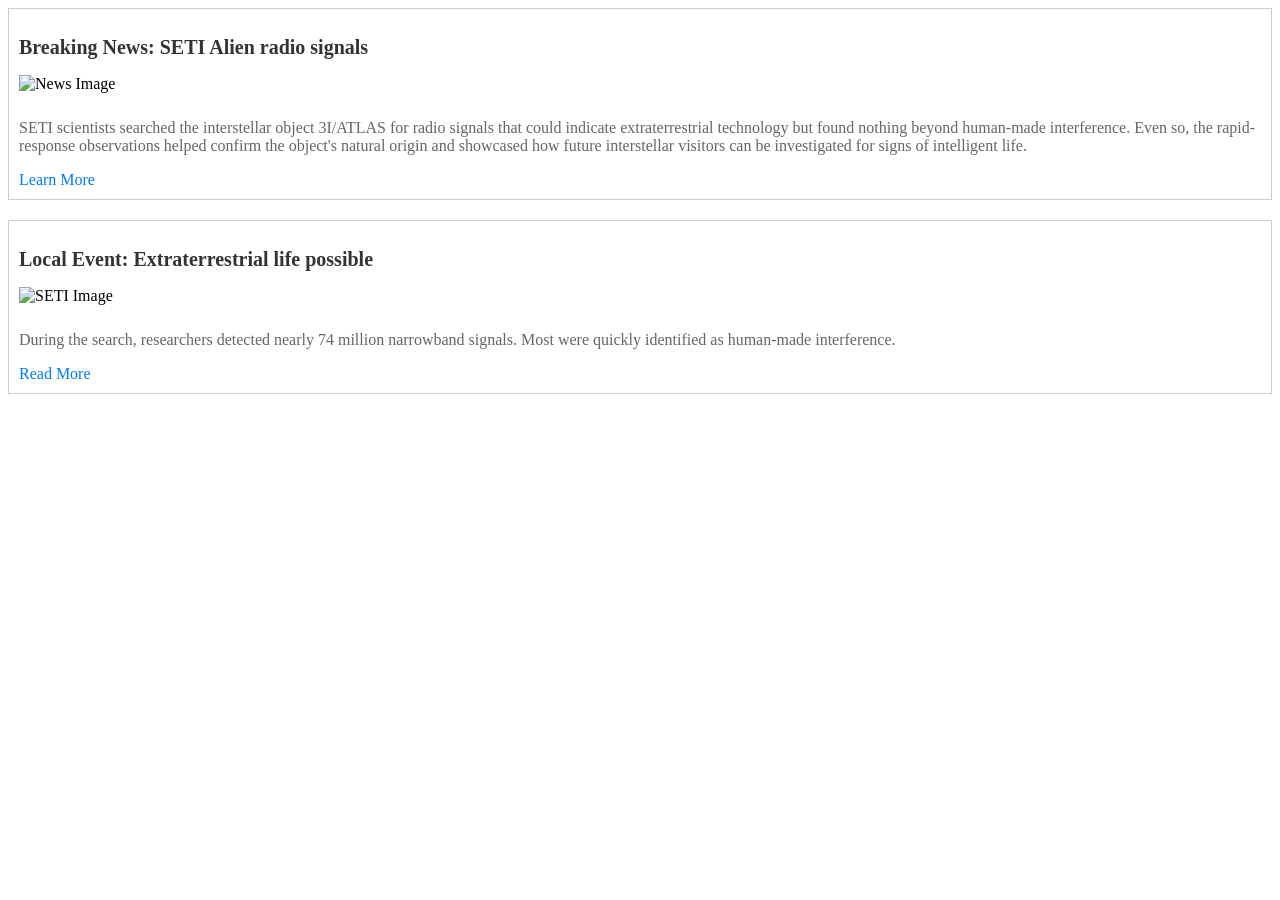
==== index.html @ f1b346ed "Create index.html for alien discoveries news feed This HTML file contains a news feed about alien di" ====
<!DOCTYPE html>
<html lang="en">
 
<head>
  <meta charset="UTF-8">
  <meta name="viewport" content="width=device-width, initial-scale=1.0">
  <title>News Feed - Alien discoveries</title>
  <style>
    .news-item {
      border: 1px solid #ccc;
      padding: 10px;
      margin-bottom: 20px;
    }
 
    .news-item h2 {
      font-size: 20px;
      color: #333;
    }
 
    .news-item img {
      max-width: 100%;
      height: auto;
      margin-bottom: 10px;
    }
 
    .news-item p {
      font-size: 16px;
      color: #666;
    }
 
    .news-item a {
      color: #007bff;
      text-decoration: none;
    }
  </style>
</head>
 
<body>
  <article class="news-item">
    <h2>Breaking News: SETI Alien radio signals</h2>
    <img src="alien.png" alt="News Image">
    <p>SETI scientists searched the interstellar object 3I/ATLAS for radio signals that could indicate extraterrestrial technology but found nothing beyond human-made interference. Even so, the rapid-response observations helped confirm the object's natural origin and showcased how future interstellar visitors can be investigated for signs of intelligent life.</p>
    <a href="/learn/type-2-civilization.html">Learn More</a>
  </article>
  <article class="news-item">
    <h2>Local Event: Extraterrestrial life possible</h2>
    <img src="seti.svg" alt="SETI Image">
    <p>During the search, researchers detected nearly 74 million narrowband signals. Most were quickly identified as human-made interference.</p>
    <a href="/learn/extraterrestrial.html">Read More</a>
  </article>
</body>
 
</html>
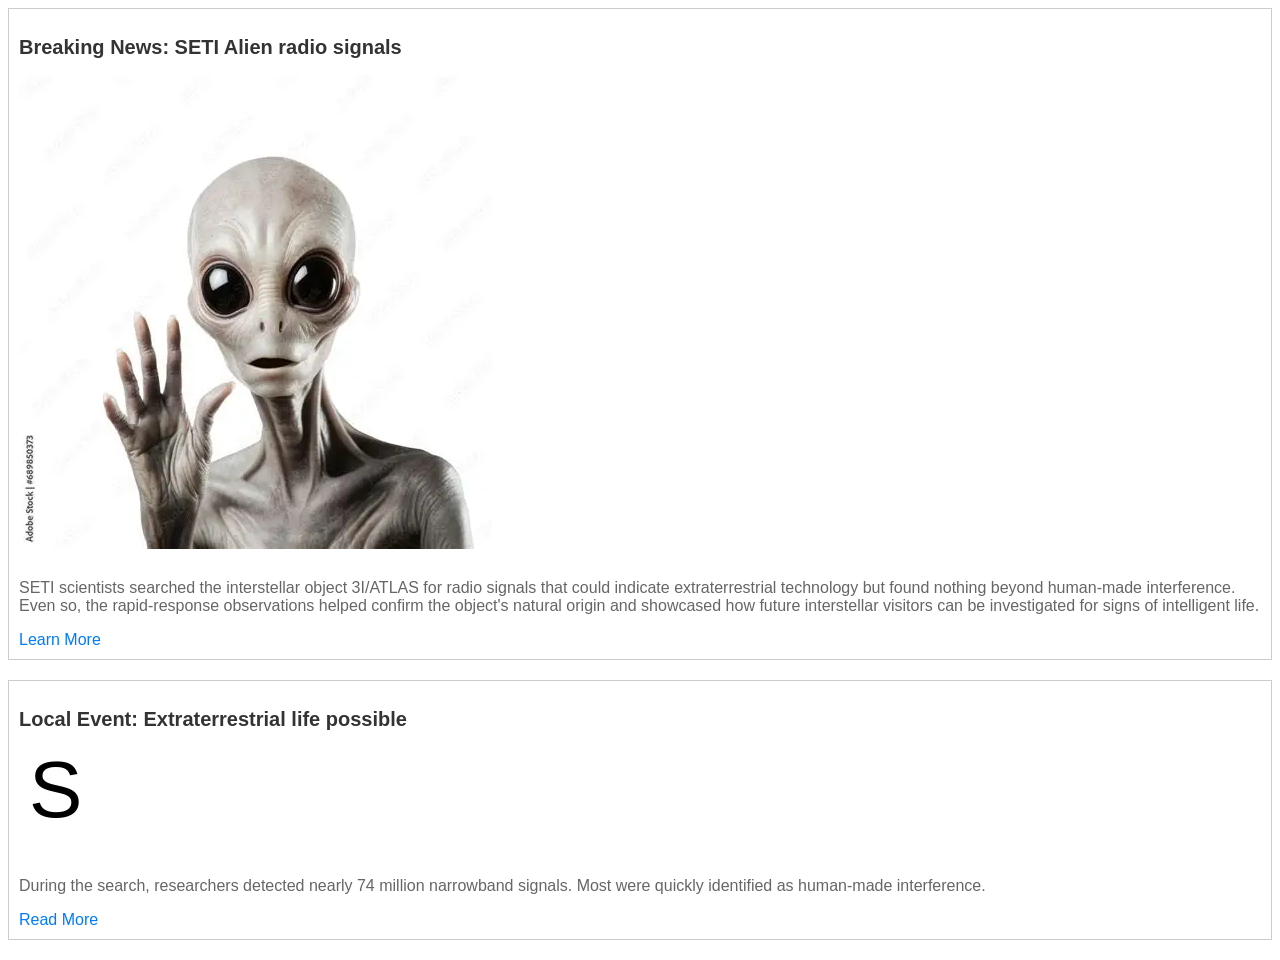
==== commit c2ff36a5: "Replace alien image with a WebP format" ====
--- a/index.html
+++ b/index.html
@@ -5,6 +5,7 @@
   <meta charset="UTF-8">
   <meta name="viewport" content="width=device-width, initial-scale=1.0">
   <title>News Feed - Alien discoveries</title>
+ <link rel="stylesheet" href="body.css">
   <style>
     .news-item {
       border: 1px solid #ccc;
@@ -38,7 +39,7 @@
 <body>
   <article class="news-item">
     <h2>Breaking News: SETI Alien radio signals</h2>
-    <img src="alien.png" alt="News Image">
+    <img src="alien.webp" alt="News Image">
     <p>SETI scientists searched the interstellar object 3I/ATLAS for radio signals that could indicate extraterrestrial technology but found nothing beyond human-made interference. Even so, the rapid-response observations helped confirm the object's natural origin and showcased how future interstellar visitors can be investigated for signs of intelligent life.</p>
     <a href="/learn/type-2-civilization.html">Learn More</a>
   </article>
--- a/body.css
+++ b/body.css
@@ -0,0 +1,3 @@
+body {
+  font-family: sans-serif;
+}
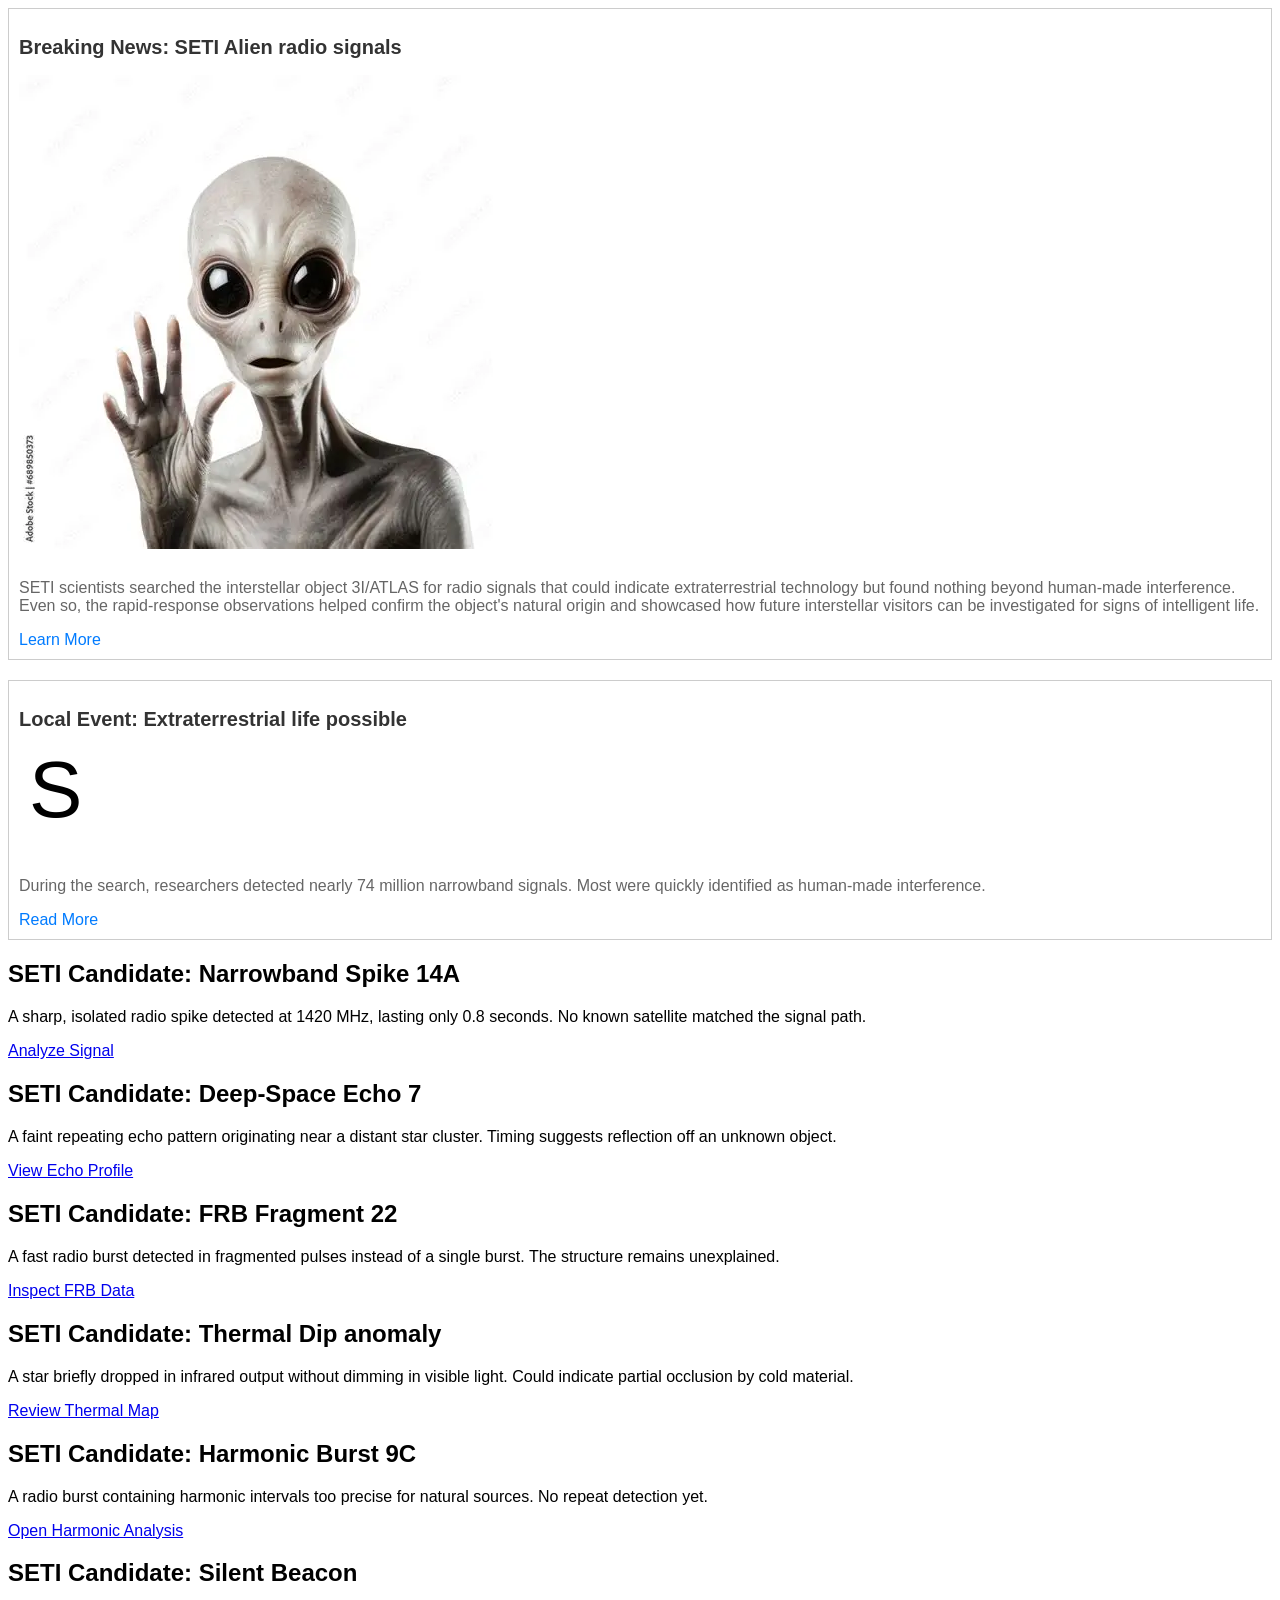
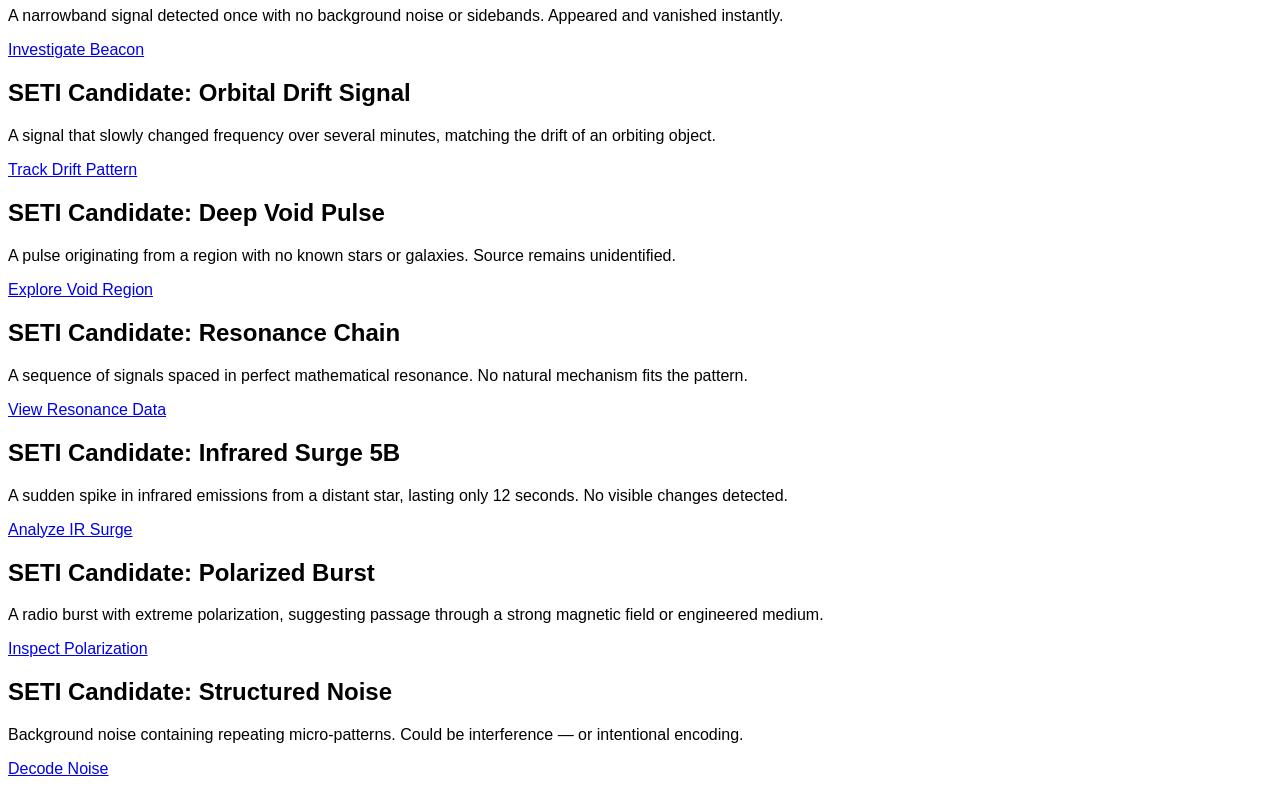
==== commit 55787c21: "Add SETI candidates with detailed descriptions" ====
--- a/index.html
+++ b/index.html
@@ -49,6 +49,78 @@
     <p>During the search, researchers detected nearly 74 million narrowband signals. Most were quickly identified as human-made interference.</p>
     <a href="/learn/extraterrestrial.html">Read More</a>
   </article>
+ <div class="card">
+  <h2>SETI Candidate: Narrowband Spike 14A</h2>
+  <p>A sharp, isolated radio spike detected at 1420 MHz, lasting only 0.8 seconds. No known satellite matched the signal path.</p>
+  <a href="/learn/narrowband-14A.html">Analyze Signal</a>
+</div>
+
+<div class="card">
+  <h2>SETI Candidate: Deep-Space Echo 7</h2>
+  <p>A faint repeating echo pattern originating near a distant star cluster. Timing suggests reflection off an unknown object.</p>
+  <a href="/learn/echo-7.html">View Echo Profile</a>
+</div>
+
+<div class="card">
+  <h2>SETI Candidate: FRB Fragment 22</h2>
+  <p>A fast radio burst detected in fragmented pulses instead of a single burst. The structure remains unexplained.</p>
+  <a href="/learn/frb-22.html">Inspect FRB Data</a>
+</div>
+
+<div class="card">
+  <h2>SETI Candidate: Thermal Dip anomaly</h2>
+  <p>A star briefly dropped in infrared output without dimming in visible light. Could indicate partial occlusion by cold material.</p>
+  <a href="/learn/thermal-dip.html">Review Thermal Map</a>
+</div>
+
+<div class="card">
+  <h2>SETI Candidate: Harmonic Burst 9C</h2>
+  <p>A radio burst containing harmonic intervals too precise for natural sources. No repeat detection yet.</p>
+  <a href="/learn/harmonic-9C.html">Open Harmonic Analysis</a>
+</div>
+
+<div class="card">
+  <h2>SETI Candidate: Silent Beacon</h2>
+  <p>A narrowband signal detected once with no background noise or sidebands. Appeared and vanished instantly.</p>
+  <a href="/learn/silent-beacon.html">Investigate Beacon</a>
+</div>
+
+<div class="card">
+  <h2>SETI Candidate: Orbital Drift Signal</h2>
+  <p>A signal that slowly changed frequency over several minutes, matching the drift of an orbiting object.</p>
+  <a href="/learn/orbital-drift.html">Track Drift Pattern</a>
+</div>
+
+<div class="card">
+  <h2>SETI Candidate: Deep Void Pulse</h2>
+  <p>A pulse originating from a region with no known stars or galaxies. Source remains unidentified.</p>
+  <a href="/learn/void-pulse.html">Explore Void Region</a>
+</div>
+
+<div class="card">
+  <h2>SETI Candidate: Resonance Chain</h2>
+  <p>A sequence of signals spaced in perfect mathematical resonance. No natural mechanism fits the pattern.</p>
+  <a href="/learn/resonance-chain.html">View Resonance Data</a>
+</div>
+
+<div class="card">
+  <h2>SETI Candidate: Infrared Surge 5B</h2>
+  <p>A sudden spike in infrared emissions from a distant star, lasting only 12 seconds. No visible changes detected.</p>
+  <a href="/learn/infrared-5B.html">Analyze IR Surge</a>
+</div>
+
+<div class="card">
+  <h2>SETI Candidate: Polarized Burst</h2>
+  <p>A radio burst with extreme polarization, suggesting passage through a strong magnetic field or engineered medium.</p>
+  <a href="/learn/polarized-burst.html">Inspect Polarization</a>
+</div>
+
+<div class="card">
+  <h2>SETI Candidate: Structured Noise</h2>
+  <p>Background noise containing repeating micro-patterns. Could be interference — or intentional encoding.</p>
+  <a href="/learn/structured-noise.html">Decode Noise</a>
+</div>
+
 </body>
  
 </html>
